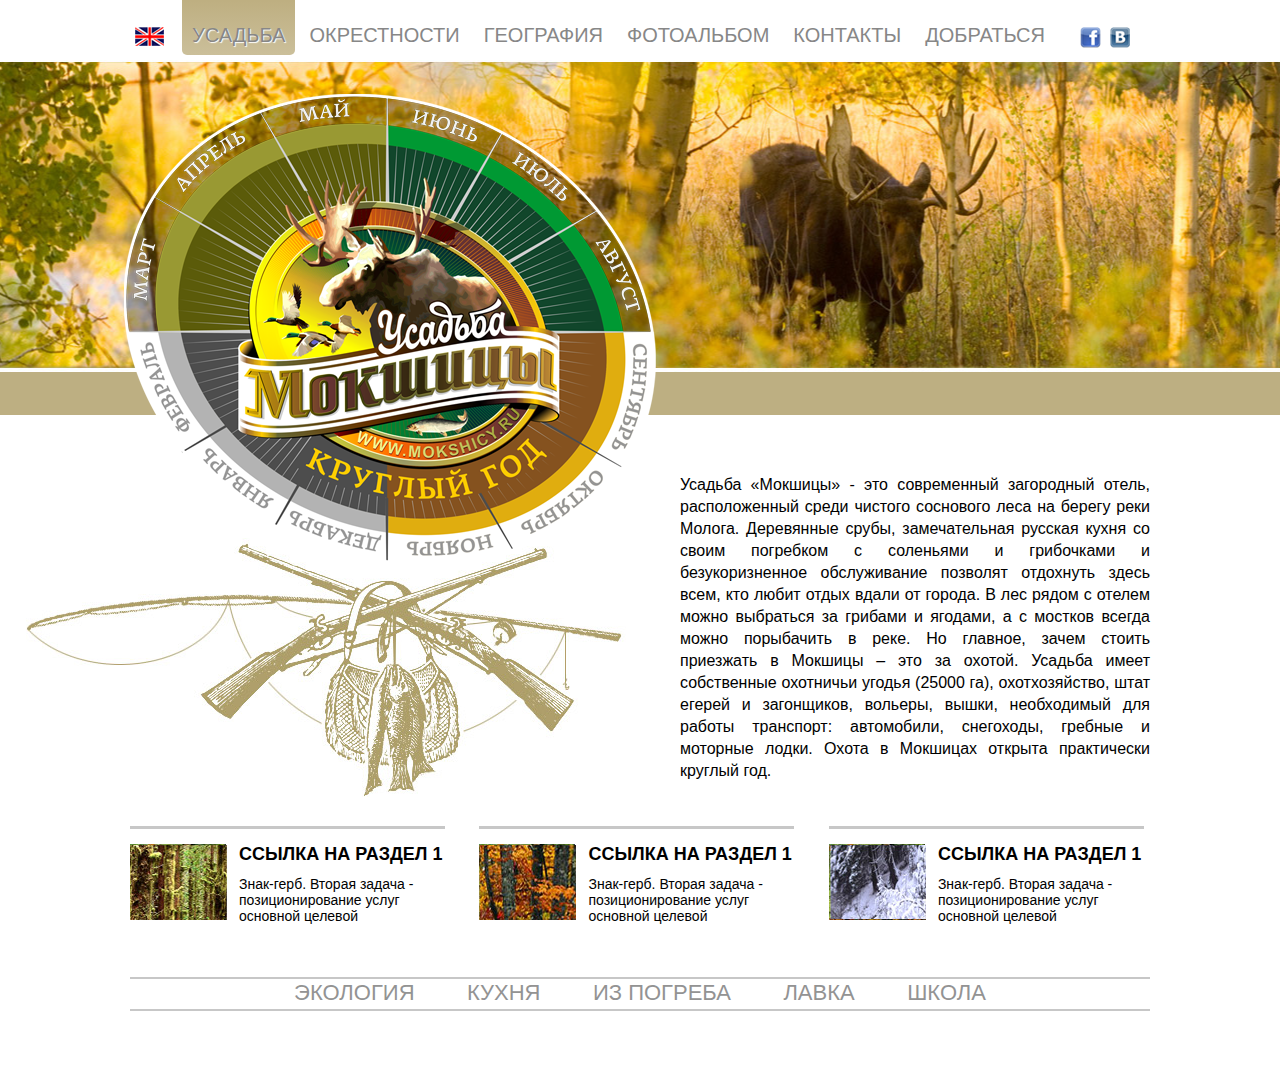
==== index.html @ cd80a5ba "Created" ====
﻿<!DOCTYPE html>
<html lang="ru">
<head>
	<title>Усадьбы Мокшицы</title>
	<meta http-equiv="Content-Type" content="text/html; charset=utf-8" />
	<meta http-equiv="Content-Style-Type" content="text/css" />
	<link href="style.css" rel="stylesheet" type="text/css" />
</head>
<body class="main">
	<div class="wrapper">
		<div class="header">
			<div class="headerLang">
				<a href="/"><img src="images/design/eng.png" alt="In English" /></a>
			</div>
			<div class="mainNav">
				<ul class="mainNavItems">
					<li class="mainNavItem"><a class="active" href="/" title="">Усадьба</a></li>
					<li class="mainNavItem"><a href="/" title="">Окрестности</a></li>
					<li class="mainNavItem"><a href="/" title="">География</a></li>
					<li class="mainNavItem"><a href="/" title="">Фотоальбом</a></li>
					<li class="mainNavItem"><a href="/" title="">Контакты</a></li>
					<li class="mainNavItem"><a href="/" title="">Добраться</a></li>
				</ul>
			</div>
			<div class="socialLinks">
				<ul>
					<li><a href="/"><img src="images/design/fb.png" alt="fb" /></a></li>
					<li><a href="/"><img src="images/design/vk.png" alt="vk" /></a></li>
				</ul>
			</div>
		</div>
		<div class="mainCalendar">
			<div class="bigCalendar">
				<a href="/" id="spring">Spring</a>
				<a href="/" id="summer">Summer</a>
				<a href="/" id="autumn">Autumn</a>
				<a href="/" id="winter">Winter</a>
			</div>
		</div>
		<div class="leftContent">
			<p>Усадьба «Мокшицы» - это современный загородный отель, расположенный среди чистого соснового леса на берегу реки Молога. Деревянные срубы, замечательная русская кухня со своим погребком с соленьями и грибочками и безукоризненное обслуживание позволят отдохнуть здесь всем, кто любит отдых вдали от города. В лес рядом с отелем можно выбраться за грибами и ягодами, а с мостков всегда можно порыбачить в реке. Но главное, зачем стоить приезжать в Мокшицы – это за охотой. Усадьба имеет собственные охотничьи угодья (25000 га), охотхозяйство, штат егерей и загонщиков, вольеры, вышки, необходимый для работы транспорт: автомобили, снегоходы, гребные и моторные лодки. Охота в Мокшицах открыта практически круглый год. </p>
		</div>
		<div class="mainSections">
			<ul class="mainSectionItems">
				<li class="mainSectionItem">
					<a href="/" title=""><img src="images/news1.jpg" alt="" /></a>
					<h3><a href="/" title="">ССЫЛКА НА РАЗДЕЛ 1</a></h3>
					<p><a href="/" title="">Знак-герб. Вторая задача - позиционирование услуг основной целевой</a></p>
				</li>
				<li class="mainSectionItem">
					<a href="/" title=""><img src="images/news2.jpg" alt="" /></a>
					<h3><a href="/" title="">ССЫЛКА НА РАЗДЕЛ 1</a></h3>
					<p><a href="/" title="">Знак-герб. Вторая задача - позиционирование услуг основной целевой</a></p>
				</li>
				<li class="mainSectionItem">
					<a href="/" title=""><img src="images/news3.jpg" alt="" /></a>
					<h3><a href="/" title="">ССЫЛКА НА РАЗДЕЛ 1</a></h3>
					<p><a href="/" title="">Знак-герб. Вторая задача - позиционирование услуг основной целевой</a></p>
				</li>
			</ul>
		</div>
		<div class="footerNav">
			<ul class="footerNavItems">
				<li class="footerNavItem"><a href="/" title="">ЭКОЛОГИЯ</a></li>
				<li class="footerNavItem"><a href="/" title="">КУХНЯ</a></li>
				<li class="footerNavItem"><a href="/" title="">ИЗ ПОГРЕБА</a></li>
				<li class="footerNavItem"><a href="/" title="">ЛАВКА</a></li>
				<li class="footerNavItem"><a href="/" title="">ШКОЛА</a></li>
			</ul>
		</div>
	</div>
</body>
</html>
---- style.css ----
/*Reset css section */
body,div,dl,dt,dd,ul,ol,li,h1,h2,h3,h4,h5,h6,pre,form,fieldset,input,textarea,p,blockquote,th,td{margin:0;	padding:0;}
table{border-collapse:collapse;border-spacing:0;}
fieldset,img{border:0;}
address,caption,cite,code,dfn,em,strong,th,var{font-style:normal;font-weight:normal;}
caption,th{text-align:left;}
h1,h2,h3,h4,h5,h6{font-size:100%;font-weight:normal;}
q:before,q:after{content:'';}
abbr,acronym{border:0;}
a:active, a:focus, img{outline:none;}


/*Main template styles*/
html, body{height:100%;text-align:center;}
body{
	background:url(images/design/header1.jpg) center 60px repeat-x #ffffff;
	font-family:Cambria,Tahoma,Georgia,sans-serif;
	font-style:normal;
	color:#000000;
	font-size:16px;
	line-height:22px;
	}
.hunting{
	background:url(images/design/header2.jpg) center 60px repeat-x #ffffff;
	}
.apartament{
	background:url(images/design/header3.jpg) center 60px repeat-x #ffffff;
	}

p,ul,ol{
	margin:1.5em 0;
	padding:0;
	text-align:left;
	}
ul,ol{
	padding:0 0 0 0px;
	}

h1,h2,h3,h4,h5,h6{
	margin:1em 0;
	text-align:left;
	font-weight:normal;
	}
h1{
	font-size:28px;
	line-height:30px;
	}
h2{
	font-size:24px;
	line-height:30px;
	}
h3{
	font-size:21px;
	line-height:28px;
	}
h4{
	font-size:18px;
	line-height:20px;
	}
h5{
	font-size:16px;
	line-height:20px;
	}

strong{
	font-weight:bold;
	}
em{
	font-style:italic;
	}

td{
	vertical-align:top;
	}

a{
	color:#878787;
	text-decoration:underline;
	cursor:pointer;
	}
a:hover{
	color:#72643a;
	text-decoration:none;
	}

.wrapper{
	width:1020px;
	margin:0 auto;
	height:auto !important;
	padding:0;
	text-align:center;
	}

.hidden{
	display:none;
	visibility:hidden;
	}
.clear{
	float:none;
	clear:both;
	overflow:hidden;
	padding:1px 0;
	}
.pushBlock{
	width:100%;
	clear:both;
	}

.header{
	height:60px;
	overflow:visible;
	text-align:left;
	}
	.headerLang{
		width:50px;
		height:60px;
		float:left;
		padding:0;
		}
		.headerLang a{
			display:inline-block;
			padding:27px 0 0 5px;
			}

.mainNav{
	width:900px;
	height:60px;
	margin:0;
	float:left;
	}
	.mainNavItems{
		display:block;
		margin:0;
		padding:0;
		list-style:none;
		}
		.mainNavItem{
			display:block;
			margin:0 2px;
			float:left;
			}
			.mainNavItem a{
				display:block;
				float:left;
				padding:20px 10px 5px 10px;
				font-size:20px;
				line-height:30px;
				text-decoration:none;
				text-transform:uppercase;
				color:#878787;
				}
				.mainNavItem a.active,
				.mainNavItem a:hover{
					color:#878787;
					text-shadow:1px 1px 1px #ffffff;
					background: rgb(190,175,129); /* Old browsers */
					background: -moz-linear-gradient(top,  rgba(190,175,129,1) 1%, rgba(203,191,154,1) 100%); /* FF3.6+ */
					background: -webkit-gradient(linear, left top, left bottom, color-stop(1%,rgba(190,175,129,1)), color-stop(100%,rgba(203,191,154,1))); /* Chrome,Safari4+ */
					background: -webkit-linear-gradient(top,  rgba(190,175,129,1) 1%,rgba(203,191,154,1) 100%); /* Chrome10+,Safari5.1+ */
					background: -o-linear-gradient(top,  rgba(190,175,129,1) 1%,rgba(203,191,154,1) 100%); /* Opera 11.10+ */
					background: -ms-linear-gradient(top,  rgba(190,175,129,1) 1%,rgba(203,191,154,1) 100%); /* IE10+ */
					background: linear-gradient(to bottom,  rgba(190,175,129,1) 1%,rgba(203,191,154,1) 100%); /* W3C */
					filter: progid:DXImageTransform.Microsoft.gradient( startColorstr='#beaf81', endColorstr='#cbbf9a',GradientType=0 ); /* IE6-9 */
					border-radius:0 0 5px 5px;
					}
.socialLinks{
	width:60px;
	float:left;
	}
	.socialLinks ul{
		display:block;
		margin:0;
		padding:27px 0 0 0;
		list-style:none;
		}
		.socialLinks li{
			display:inline-block;
			margin:0 5px 0 0;
			}
.mainCalendar{
	margin:0 0 0 -128px;
	padding: 30px 0 227px 118px;
	width:550px;
	float:left;
	background:url(images/design/guns.jpg) left bottom no-repeat;
	}
	.bigCalendar{
		display:block;
		width:540px;
		height:480px;
		position:relative;
		background:url(images/design/bigcalendar.png) center center no-repeat;
		}
		.bigCalendar a{
			display:inline-block;
			width:268px;
			height:240px;
			font-size:0;
			}
.huntingCalendar{
	margin:0 0 0 -55px;
	padding: 30px 0 114px 50px;
	width:360px;
	float:left;
	background:url(images/design/hunting.jpg) left bottom no-repeat;
	}
.apartamentCalendar{
	margin:0 0 0 -55px;
	padding: 30px 0 114px 50px;
	width:360px;
	float:left;
	background:url(images/design/apartament.jpg) left bottom no-repeat;
	}
	.normalCalendar{
		display:block;
		width:345px;
		height:306px;
		position:relative;
		background:url(images/design/normalcalendar.png) center center no-repeat;
		}
		.normalCalendar a{
			display:inline-block;
			width:168px;
			height:150px;
			font-size:0;
			}
.leftContent{
	width:470px;
	float:left;
	padding:390px 0 20px 10px;
	text-align:justify;
	color:#000000;
	}
	.leftContent p{
		text-align:justify;
		}
.leftContentPages{
	width:655px;
	float:left;
	padding:185px 0 20px 10px;
	text-align:justify;
	color:#000000;
	}
	.leftContentPages p{
		text-align:justify;
		margin:0 0 12px 0;
		}
	.leftContentPages h1{
		margin:0;
		font-size:50px;
		line-height:54px;
		text-transform:uppercase;
		color:#beaf81;
		}
	.bredCrumbs{
		display:block;
		height:42px;
		}
		.bredCrumbs ul{
			margin:0;
			padding:0;
			list-style:none;
			}
		.bredCrumbs li{
			display:inline-block;
			text-transform:uppercase;
			font-size:18px;
			line-height:40px;
			color:#0c0b08;
			}
		.bredCrumbs a{
			color:#0c0b08;
			text-decoration:none;
			}
		.bredCrumbs a:hover{
			color:#2c2b28;
			}
.subMenuItems{
	display:block;
	margin:0;
	padding:0;
	list-style:none;
	}
	.subMenuItem{
		display:inline-block;
		margin:0 7px 0 0;
		text-transform:uppercase;
		font-size:22px;
		line-height:40px;
		}
		.subMenuItem a {
			color:#878787;
			text-decoration:none;
			}
			.subMenuItem a:hover,
			.subMenuItem a.active{
				color:#beaf81;
				text-decoration:none;
				}
.mainContent{
	border-top:3px solid #c7c7c7;
	clear:both;
	margin:0 0 24px 0;
	}
.mainSections{
	clear:both;
	width:1050px;
	}
	.mainSectionItems{
		display:block;
		margin:20px 0;
		padding:0;
		list-style:none;
		}
		.mainSectionItem{
			display:inline-block;
			width:315px;
			margin:0 30px 10px 0;
			padding: 15px 0;
			border-top:3px solid #c7c7c7;
			}
			.mainSectionItem img{
				float:left;
				margin: 0 12px 12px 0;
				}
			.mainSectionItem h3{
				text-transform:uppercase;
				font-size:18px;
				line-height:20px;
				font-weight:bold;
				margin:0 0 12px 0;
				}
			.mainSectionItem a{
				color:#000000;
				text-decoration:none;
				}
			.mainSectionItem a:hover{
				color:#beaf81;
				}
			.mainSectionItem p{
				margin:6px 0;
				font-size:14px;
				line-height:16px;
				}
.footerNav{
	clear:both;
	border-top:2px solid #c7c7c7;
	border-bottom:2px solid #c7c7c7;
	margin:0 0 24px 0;
	}
	.footerNavItems{
		margin:0;
		padding:0;
		list-style:none;
		text-align: center;
		}
		.footerNavItem{
			display:inline-block;
			margin:3px 24px;
			}
			.footerNavItem a{
				text-decoration:none;
				text-transform:uppercase;
				color:#939393;
				font-size:22px;
				}
.price{
	width:100%;
	border-spacing:1px;
	border-collapse: separate;
	}
	.price th{
		padding:3px 20px;
		text-align:center;
		color:#878787;
		text-transform:uppercase;
		}
		.price .odd td{
			background:#ebe7d8;
			}
		.price td{
			background:#e1e1e1;
			text-align:left;
			}
		.price .name{
			padding:10px 20px;
			font-size:22px;
			line-height:24px;
			text-transform:uppercase;
			}
		.price .type{
			padding:10px 20px 10px 30px;
			}
		.price .service{
			padding:10px 20px 10px 30px;
			}
		.price .cost{
			padding:10px 20px;
			font-size:18px;
			}
		.price .photo{
			width:74px;
			}
		.price .photo img{
			display:block;
			float:left;
			}
		.price td.room{
			background:transparent;
			padding:5px 10px 5px 0;
			}
		.price .num{
			color:#beaf81;
			font-size:38px;
			line-height:42px;
			}
		.price .roomCost{
			display:inline-block;
			line-height:18px;
			font-size:16px;
			}
		.price .photoRoom{
			width:137px;
			}
			.price .photoRoom img{
				float:left;
				}
		.price .beds{
			width:90px;
			text-align:center;
			font-size:22px;
			padding:5px;
			line-height:26px;
			vertical-align:middle;
			}
			.price .beds small{
				font-size:12px;
				line-height:14px;
				display:inline-block;
				}
		.price .includes{
			font-size:30px;
			line-height:36px;
			text-align:center;
			vertical-align:middle;
			}
			.price .includes .subinfo{
				font-size:12px;
				line-height:14px;
				display:inline-block;
				}
		.price .booking{
			padding:5px 20px;
			}
.miniBookingForm{
	width:465px;
	}
	.miniBookingForm .leftPart,
	.miniBookingForm .rightPart{
		width:230px;
		display:inline-block;
		}
		.miniBookingForm label{
			padding:0 0 0 26px;
			font-size:22px;
			}
		.miniBookingForm .datepick{
			padding:4px 0 4px 26px;
			background:url(images/design/datepicker.png) left center no-repeat;
			}
		.miniBookingForm .rightPart a{
			color:#880000;
			}
		.miniBookingForm a{
			font-size:17px;
			margin:0 0 0 26px;
			}
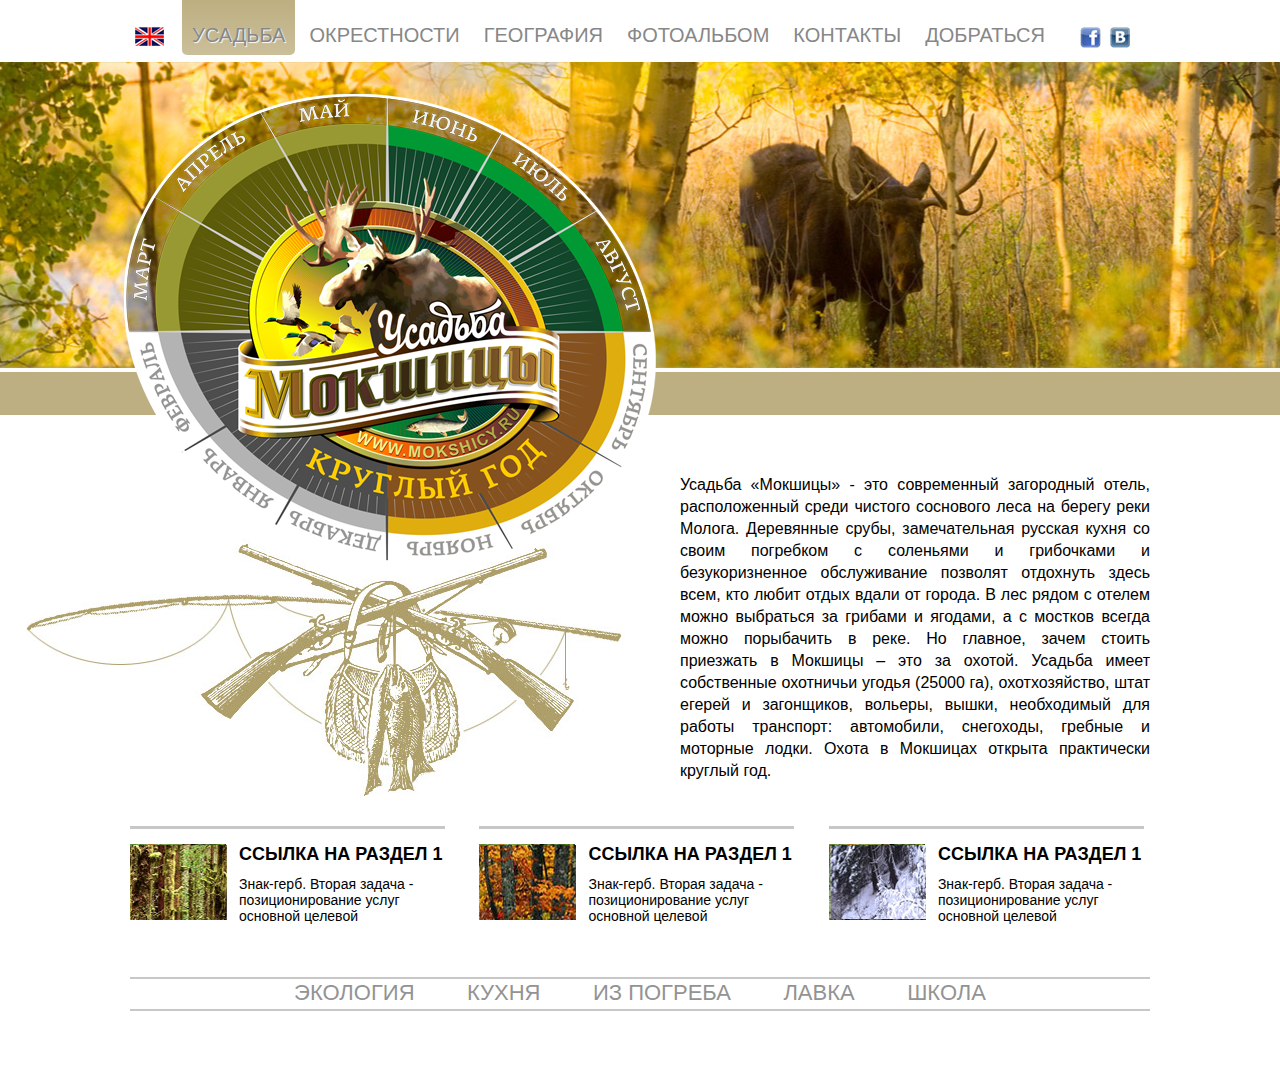
==== commit d43b5d2d: "Background animation" ====
--- a/index.html
+++ b/index.html
@@ -5,6 +5,8 @@
 	<meta http-equiv="Content-Type" content="text/html; charset=utf-8" />
 	<meta http-equiv="Content-Style-Type" content="text/css" />
 	<link href="style.css" rel="stylesheet" type="text/css" />
+	<script type="text/javascript" src="js/jquery.min.js"></script>
+	<script type="text/javascript" src="js/main.js"></script>
 </head>
 <body class="main">
 	<div class="wrapper">
@@ -30,11 +32,11 @@
 			</div>
 		</div>
 		<div class="mainCalendar">
-			<div class="bigCalendar">
+			<div class="bigCalendar" id="seasoncalendar">
 				<a href="/" id="spring">Spring</a>
 				<a href="/" id="summer">Summer</a>
+				<a href="/" id="winter">Winter</a>
 				<a href="/" id="autumn">Autumn</a>
-				<a href="/" id="winter">Winter</a>
 			</div>
 		</div>
 		<div class="leftContent">
@@ -69,5 +71,11 @@
 			</ul>
 		</div>
 	</div>
+	<div class="backgroundLine">
+		<div class="bigImg" id="winterimg"></div>
+		<div class="bigImg" id="springimg"></div>
+		<div class="bigImg" id="summerimg"></div>
+		<div class="bigImg" id="autumnimg"></div>
+	</div>
 </body>
 </html>--- a/style.css
+++ b/style.css
@@ -24,7 +24,7 @@
 	background:url(images/design/header2.jpg) center 60px repeat-x #ffffff;
 	}
 .apartament{
-	background:url(images/design/header3.jpg) center 60px repeat-x #ffffff;
+	background:url(images/design/header3.jpg) center 69px repeat-x #ffffff;
 	}
 
 p,ul,ol{
@@ -89,6 +89,8 @@
 	height:auto !important;
 	padding:0;
 	text-align:center;
+	position:relative;
+	z-index:1;
 	}
 
 .hidden{
@@ -475,4 +477,38 @@
 			font-size:17px;
 			margin:0 0 0 26px;
 			}
-
+.backgroundLine{
+	display:block;
+	width:100%;
+	position:absolute;
+	top:0;
+	z-index:0;
+	}
+	.bigImg{
+		display:block;
+		width:100%;
+		height:306px;
+		top:62px;
+		position:absolute;
+		z-index:0;
+		}
+	.middleImg{
+		display:block;
+		width:100%;
+		height:183px;
+		top:60px;
+		position:absolute;
+		z-index:0;
+		}
+		#winterimg{
+			background:url(images/bigwinter.jpg) center 0 repeat-x;
+			}
+		#springimg{
+			background:url(images/bigspring.jpg) center 0 repeat-x;
+			}
+		#summerimg{
+			background:url(images/bigsummer.jpg) center 0 repeat-x;
+			}
+		#autumnimg{
+			background:url(images/bigautumn.jpg) center 0 repeat-x;
+			}
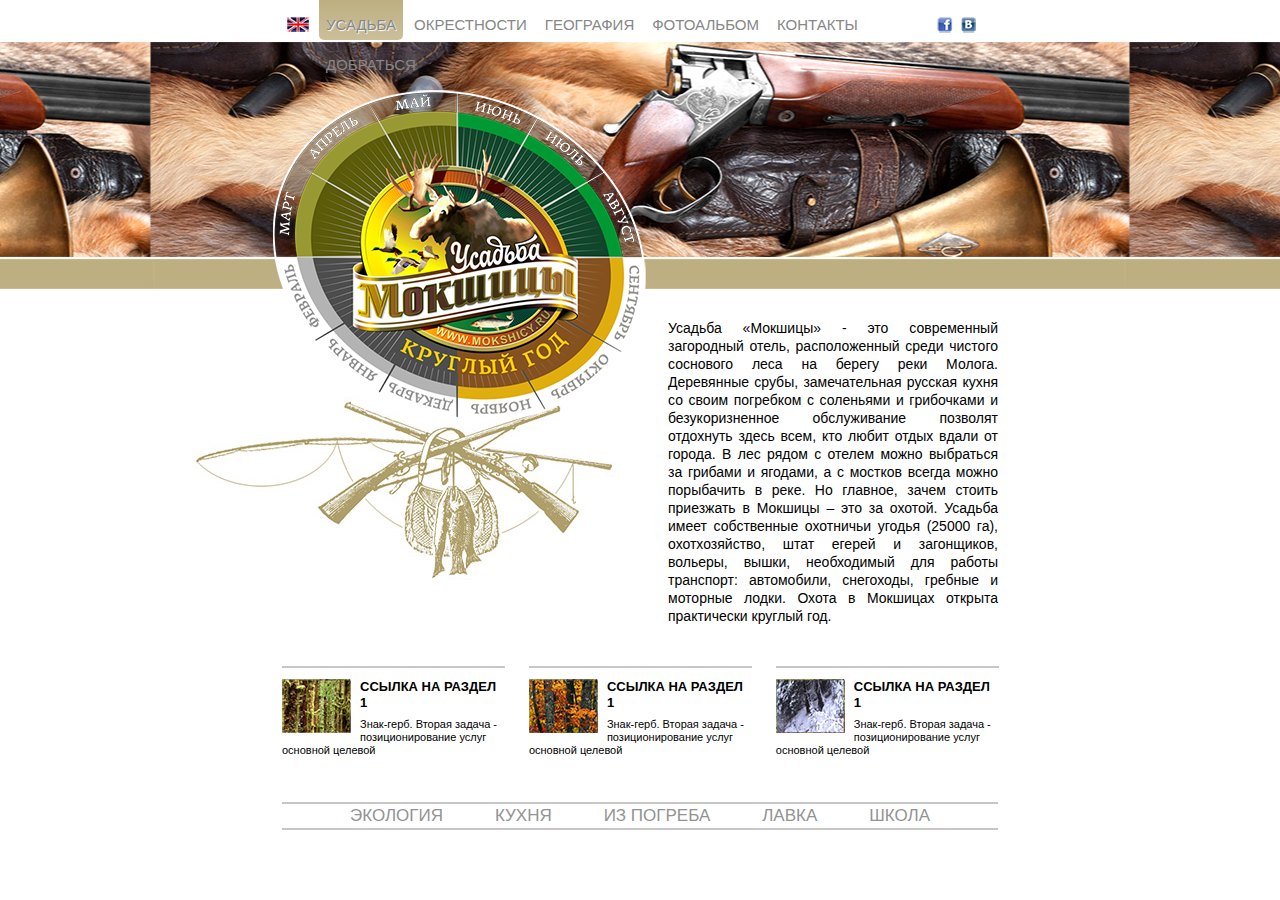
==== commit e99852b8: "new size 70%" ====
--- a/index.html
+++ b/index.html
@@ -6,6 +6,7 @@
 	<meta http-equiv="Content-Style-Type" content="text/css" />
 	<link href="style.css" rel="stylesheet" type="text/css" />
 	<script type="text/javascript" src="js/jquery.min.js"></script>
+	<script type="text/javascript" src="js/jquery.jcarousel.min.js"></script>
 	<script type="text/javascript" src="js/main.js"></script>
 </head>
 <body class="main">
@@ -72,10 +73,25 @@
 		</div>
 	</div>
 	<div class="backgroundLine">
-		<div class="bigImg" id="winterimg"></div>
-		<div class="bigImg" id="springimg"></div>
-		<div class="bigImg" id="summerimg"></div>
-		<div class="bigImg" id="autumnimg"></div>
+		<ul id="mycarousel">
+			<li id="winterimg"><div class="bigImg" style="background-image:url(images/bigtop0.jpg)"></div></li>
+			<li id="springimg"><div class="bigImg" style="background-image:url(images/bigtop1.jpg)"></div></li>
+			<li id="summerimg"><div class="bigImg" style="background-image:url(images/bigtop2.jpg)"></div></li>
+			<li id="autumnimg"><div class="bigImg" style="background-image:url(images/bigtop3.jpg)"></div></li>
+			<li><div class="bigImg" style="background-image:url(images/bigtop4.jpg)"></div></li>
+			<li><div class="bigImg" style="background-image:url(images/bigtop5.jpg)"></div></li>
+			<li><div class="bigImg" style="background-image:url(images/bigtop6.jpg)"></div></li>
+			<li><div class="bigImg" style="background-image:url(images/bigtop7.jpg)"></div></li>
+			<li><div class="bigImg" style="background-image:url(images/bigtop8.jpg)"></div></li>
+			<li><div class="bigImg" style="background-image:url(images/bigtop9.jpg)"></div></li>
+			<li><div class="bigImg" style="background-image:url(images/bigtop10.jpg)"></div></li>
+			<li><div class="bigImg" style="background-image:url(images/bigtop11.jpg)"></div></li>
+			<li><div class="bigImg" style="background-image:url(images/bigtop12.jpg)"></div></li>
+			<li><div class="bigImg" style="background-image:url(images/bigtop13.jpg)"></div></li>
+			<li><div class="bigImg" style="background-image:url(images/bigtop14.jpg)"></div></li>
+			<li><div class="bigImg" style="background-image:url(images/bigtop15.jpg)"></div></li>
+			<li><div class="bigImg" style="background-image:url(images/bigtop16.jpg)"></div></li>
+		</ul>
 	</div>
 </body>
 </html>--- a/style.css
+++ b/style.css
@@ -13,18 +13,24 @@
 /*Main template styles*/
 html, body{height:100%;text-align:center;}
 body{
-	background:url(images/design/header1.jpg) center 60px repeat-x #ffffff;
+	background:url(images/design/header1.jpg) center 42px repeat-x #ffffff;
 	font-family:Cambria,Tahoma,Georgia,sans-serif;
 	font-style:normal;
 	color:#000000;
-	font-size:16px;
-	line-height:22px;
+	font-size:14px;
+	line-height:18px;
 	}
 .hunting{
-	background:url(images/design/header2.jpg) center 60px repeat-x #ffffff;
+	background:url(images/design/header2.jpg) center 42px repeat-x #ffffff;
 	}
 .apartament{
-	background:url(images/design/header3.jpg) center 69px repeat-x #ffffff;
+	background:url(images/design/header3.jpg) center 42px repeat-x #ffffff;
+	}
+.usadba{
+	background:url(images/design/header4.jpg) center 42px repeat-x #ffffff;
+	}
+.winter{
+	background:url(images/design/header5.jpg) center 42px repeat-x #ffffff;
 	}
 
 p,ul,ol{
@@ -84,7 +90,7 @@
 	}
 
 .wrapper{
-	width:1020px;
+	width:716px;
 	margin:0 auto;
 	height:auto !important;
 	padding:0;
@@ -109,24 +115,24 @@
 	}
 
 .header{
-	height:60px;
+	height:53px;
 	overflow:visible;
 	text-align:left;
 	}
 	.headerLang{
-		width:50px;
-		height:60px;
+		width:35px;
+		height:40px;
 		float:left;
 		padding:0;
 		}
 		.headerLang a{
 			display:inline-block;
-			padding:27px 0 0 5px;
+			padding:17px 0 0 5px;
 			}
 
 .mainNav{
-	width:900px;
-	height:60px;
+	width:620px;
+	height:40px;
 	margin:0;
 	float:left;
 	}
@@ -144,9 +150,9 @@
 			.mainNavItem a{
 				display:block;
 				float:left;
-				padding:20px 10px 5px 10px;
-				font-size:20px;
-				line-height:30px;
+				padding:15px 7px 5px 7px;
+				font-size:15px;
+				line-height:20px;
 				text-decoration:none;
 				text-transform:uppercase;
 				color:#878787;
@@ -166,80 +172,154 @@
 					border-radius:0 0 5px 5px;
 					}
 .socialLinks{
-	width:60px;
+	width:50px;
 	float:left;
 	}
 	.socialLinks ul{
 		display:block;
 		margin:0;
-		padding:27px 0 0 0;
+		padding:17px 0 0 0;
 		list-style:none;
 		}
 		.socialLinks li{
 			display:inline-block;
-			margin:0 5px 0 0;
+			margin:0 3px 0 0;
 			}
 .mainCalendar{
-	margin:0 0 0 -128px;
-	padding: 30px 0 227px 118px;
-	width:550px;
+	margin:0 0 0 -90px;
+	padding: 37px 0 158px 81px;
+	width:385px;
 	float:left;
 	background:url(images/design/guns.jpg) left bottom no-repeat;
 	}
 	.bigCalendar{
 		display:block;
-		width:540px;
-		height:480px;
+		width:373px;
+		height:332px;
 		position:relative;
 		background:url(images/design/bigcalendar.png) center center no-repeat;
 		}
 		.bigCalendar a{
 			display:inline-block;
-			width:268px;
-			height:240px;
+			width:184px;
+			height:160px;
 			font-size:0;
 			}
 .huntingCalendar{
-	margin:0 0 0 -55px;
-	padding: 30px 0 114px 50px;
-	width:360px;
+	margin:0 0 0 -38px;
+	padding: 2px 0 70px 30px;
+	width:242px;
 	float:left;
 	background:url(images/design/hunting.jpg) left bottom no-repeat;
 	}
 .apartamentCalendar{
-	margin:0 0 0 -55px;
-	padding: 30px 0 114px 50px;
-	width:360px;
+	margin:0 0 0 -38px;
+	padding: 2px 0 70px 30px;
+	width:242px;
 	float:left;
 	background:url(images/design/apartament.jpg) left bottom no-repeat;
 	}
+.winterCalendar{
+	margin:0 0 0 -118px;
+	padding: 2px 0 0 110px;
+	width:242px;
+	float:left;
+	background:url(images/design/winter.jpg) left 143px no-repeat;
+	}
+	.winterCalendar .normalCalendar{
+		padding:0 0 70px 0;
+	}
+.usadbaCalendar{
+	margin:0 0 0 -58px;
+	padding: 2px 0 0 50px;
+	width:242px;
+	float:left;
+	background:url(images/design/usadba.jpg) left 143px no-repeat;
+	}
+	.usadbaCalendar .normalCalendar{
+		padding:0 0 70px 0;
+	}
 	.normalCalendar{
 		display:block;
-		width:345px;
-		height:306px;
+		width:242px;
+		height:215px;
 		position:relative;
-		background:url(images/design/normalcalendar.png) center center no-repeat;
+		background:url(images/design/normalcalendar.png) center 0 no-repeat;
 		}
 		.normalCalendar a{
 			display:inline-block;
-			width:168px;
-			height:150px;
+			width:106px;
+			height:120px;
 			font-size:0;
 			}
+.sideSections{
+	clear:both;
+	padding:0 0 0 10px;
+	}
+	.sideSectionItems{
+		display:block;
+		margin:20px 0;
+		padding:0;
+		list-style:none;
+		}
+		.sideSectionItem{
+			display:inline-block;
+			width:220px;
+			margin:0 20px 10px 0;
+			padding: 11px 0;
+			border-top:2px solid #c7c7c7;
+			}
+			.sideSectionItem img{
+				float:left;
+				margin: 0 9px 9px 0;
+				}
+			.sideSectionItem h3{
+				text-transform:uppercase;
+				font-size:13px;
+				line-height:16px;
+				font-weight:bold;
+				margin:0 0 7px 0;
+				}
+				.sideSectionItem.winterBlock h3 a{
+					color:#b8b8b8;
+					}
+				.sideSectionItem.springBlock h3 a{
+					color:#889933;
+					}
+				.sideSectionItem.summerBlock h3 a{
+					color:#2a7f20;
+					}
+				.sideSectionItem.autumnBlock h3 a{
+					color:#e0ad0f;
+					}
+			.sideSectionItem a{
+				color:#000000;
+				text-decoration:none;
+				}
+			.sideSectionItem a:hover{
+				color:#beaf81;
+				}
+			.sideSectionItem p{
+				margin:4px 0;
+				font-size:11px;
+				line-height:13px;
+				}
 .leftContent{
-	width:470px;
-	float:left;
-	padding:390px 0 20px 10px;
+	width:330px;
+	float:left;
+	padding:245px 0 20px 10px;
 	text-align:justify;
 	color:#000000;
+	font-size:14px;
+	line-height:18px;
 	}
 	.leftContent p{
 		text-align:justify;
 		}
 .leftContentPages{
-	width:655px;
-	float:left;
-	padding:185px 0 20px 10px;
+	width:469px;
+	float:left;
+	padding:110px 0 20px 10px;
 	text-align:justify;
 	color:#000000;
 	}
@@ -249,14 +329,14 @@
 		}
 	.leftContentPages h1{
 		margin:0;
-		font-size:50px;
-		line-height:54px;
+		font-size:40px;
+		line-height:44px;
 		text-transform:uppercase;
 		color:#beaf81;
 		}
 	.bredCrumbs{
 		display:block;
-		height:42px;
+		height:35px;
 		}
 		.bredCrumbs ul{
 			margin:0;
@@ -266,8 +346,8 @@
 		.bredCrumbs li{
 			display:inline-block;
 			text-transform:uppercase;
-			font-size:18px;
-			line-height:40px;
+			font-size:15px;
+			line-height:35px;
 			color:#0c0b08;
 			}
 		.bredCrumbs a{
@@ -285,10 +365,10 @@
 	}
 	.subMenuItem{
 		display:inline-block;
-		margin:0 7px 0 0;
+		margin:0 5px 0 0;
 		text-transform:uppercase;
-		font-size:22px;
-		line-height:40px;
+		font-size:17px;
+		line-height:30px;
 		}
 		.subMenuItem a {
 			color:#878787;
@@ -306,7 +386,7 @@
 	}
 .mainSections{
 	clear:both;
-	width:1050px;
+	width:740px;
 	}
 	.mainSectionItems{
 		display:block;
@@ -316,21 +396,21 @@
 		}
 		.mainSectionItem{
 			display:inline-block;
-			width:315px;
-			margin:0 30px 10px 0;
-			padding: 15px 0;
-			border-top:3px solid #c7c7c7;
+			width:223px;
+			margin:0 20px 10px 0;
+			padding: 11px 0;
+			border-top:2px solid #c7c7c7;
 			}
 			.mainSectionItem img{
 				float:left;
-				margin: 0 12px 12px 0;
+				margin: 0 9px 9px 0;
 				}
 			.mainSectionItem h3{
 				text-transform:uppercase;
-				font-size:18px;
-				line-height:20px;
+				font-size:13px;
+				line-height:16px;
 				font-weight:bold;
-				margin:0 0 12px 0;
+				margin:0 0 7px 0;
 				}
 			.mainSectionItem a{
 				color:#000000;
@@ -340,9 +420,9 @@
 				color:#beaf81;
 				}
 			.mainSectionItem p{
-				margin:6px 0;
-				font-size:14px;
-				line-height:16px;
+				margin:4px 0;
+				font-size:11px;
+				line-height:13px;
 				}
 .footerNav{
 	clear:both;
@@ -364,7 +444,7 @@
 				text-decoration:none;
 				text-transform:uppercase;
 				color:#939393;
-				font-size:22px;
+				font-size:17px;
 				}
 .price{
 	width:100%;
@@ -372,7 +452,7 @@
 	border-collapse: separate;
 	}
 	.price th{
-		padding:3px 20px;
+		padding:2px 14px;
 		text-align:center;
 		color:#878787;
 		text-transform:uppercase;
@@ -385,23 +465,23 @@
 			text-align:left;
 			}
 		.price .name{
-			padding:10px 20px;
-			font-size:22px;
-			line-height:24px;
+			padding:7px 14px;
+			font-size:17px;
+			line-height:20px;
 			text-transform:uppercase;
 			}
 		.price .type{
-			padding:10px 20px 10px 30px;
+			padding:7px 14px 7px 20px;
 			}
 		.price .service{
-			padding:10px 20px 10px 30px;
+			padding:7px 14px 7px 20px;
 			}
 		.price .cost{
-			padding:10px 20px;
-			font-size:18px;
+			padding:7px 14px;
+			font-size:14px;
 			}
 		.price .photo{
-			width:74px;
+			width:52px;
 			}
 		.price .photo img{
 			display:block;
@@ -409,106 +489,115 @@
 			}
 		.price td.room{
 			background:transparent;
-			padding:5px 10px 5px 0;
+			padding:3px 7px 3px 0;
 			}
 		.price .num{
 			color:#beaf81;
-			font-size:38px;
-			line-height:42px;
+			font-size:26px;
+			line-height:28px;
 			}
 		.price .roomCost{
 			display:inline-block;
-			line-height:18px;
-			font-size:16px;
+			line-height:14px;
+			font-size:12px;
 			}
 		.price .photoRoom{
-			width:137px;
+			width:97px;
 			}
 			.price .photoRoom img{
 				float:left;
 				}
 		.price .beds{
-			width:90px;
+			width:70px;
 			text-align:center;
-			font-size:22px;
-			padding:5px;
+			font-size:17px;
+			padding:3px;
+			line-height:20px;
+			vertical-align:middle;
+			}
+			.price .beds small{
+				font-size:10px;
+				line-height:12px;
+				display:inline-block;
+				}
+		.price .includes{
+			font-size:21px;
 			line-height:26px;
-			vertical-align:middle;
-			}
-			.price .beds small{
-				font-size:12px;
-				line-height:14px;
-				display:inline-block;
-				}
-		.price .includes{
-			font-size:30px;
-			line-height:36px;
 			text-align:center;
 			vertical-align:middle;
 			}
 			.price .includes .subinfo{
-				font-size:12px;
-				line-height:14px;
+				font-size:10px;
+				line-height:12px;
 				display:inline-block;
 				}
 		.price .booking{
-			padding:5px 20px;
+			padding:3px 14px;
 			}
 .miniBookingForm{
-	width:465px;
+	width:325px;
 	}
 	.miniBookingForm .leftPart,
 	.miniBookingForm .rightPart{
-		width:230px;
+		width:160px;
 		display:inline-block;
 		}
 		.miniBookingForm label{
-			padding:0 0 0 26px;
-			font-size:22px;
-			}
+			padding:0 0 0 16px;
+			font-size:17px;
+			}
+		.miniBookingForm select{
+			font-size:12px;
+			height:18px;
+		}
 		.miniBookingForm .datepick{
-			padding:4px 0 4px 26px;
+			padding:1px 0 1px 16px;
 			background:url(images/design/datepicker.png) left center no-repeat;
 			}
 		.miniBookingForm .rightPart a{
 			color:#880000;
 			}
 		.miniBookingForm a{
-			font-size:17px;
-			margin:0 0 0 26px;
+			font-size:12px;
+			margin:0 0 0 16px;
 			}
 .backgroundLine{
 	display:block;
 	width:100%;
 	position:absolute;
-	top:0;
+	top:42px;
+	overflow:hidden;
 	z-index:0;
 	}
 	.bigImg{
 		display:block;
 		width:100%;
-		height:306px;
-		top:62px;
-		position:absolute;
+		height:215px;
 		z-index:0;
 		}
 	.middleImg{
 		display:block;
 		width:100%;
-		height:183px;
-		top:60px;
-		position:absolute;
+		height:121px;
 		z-index:0;
 		}
-		#winterimg{
+		#winterimg div{
 			background:url(images/bigwinter.jpg) center 0 repeat-x;
 			}
-		#springimg{
+		#springimg div{
 			background:url(images/bigspring.jpg) center 0 repeat-x;
 			}
-		#summerimg{
+		#summerimg div{
 			background:url(images/bigsummer.jpg) center 0 repeat-x;
 			}
-		#autumnimg{
+		#autumnimg div{
 			background:url(images/bigautumn.jpg) center 0 repeat-x;
 			}
+#mycarousel{
+	width:1000px;
+	margin:0;
+	list-style:none;
+}
+#mycarousel li{
+	width:1000px;
+}
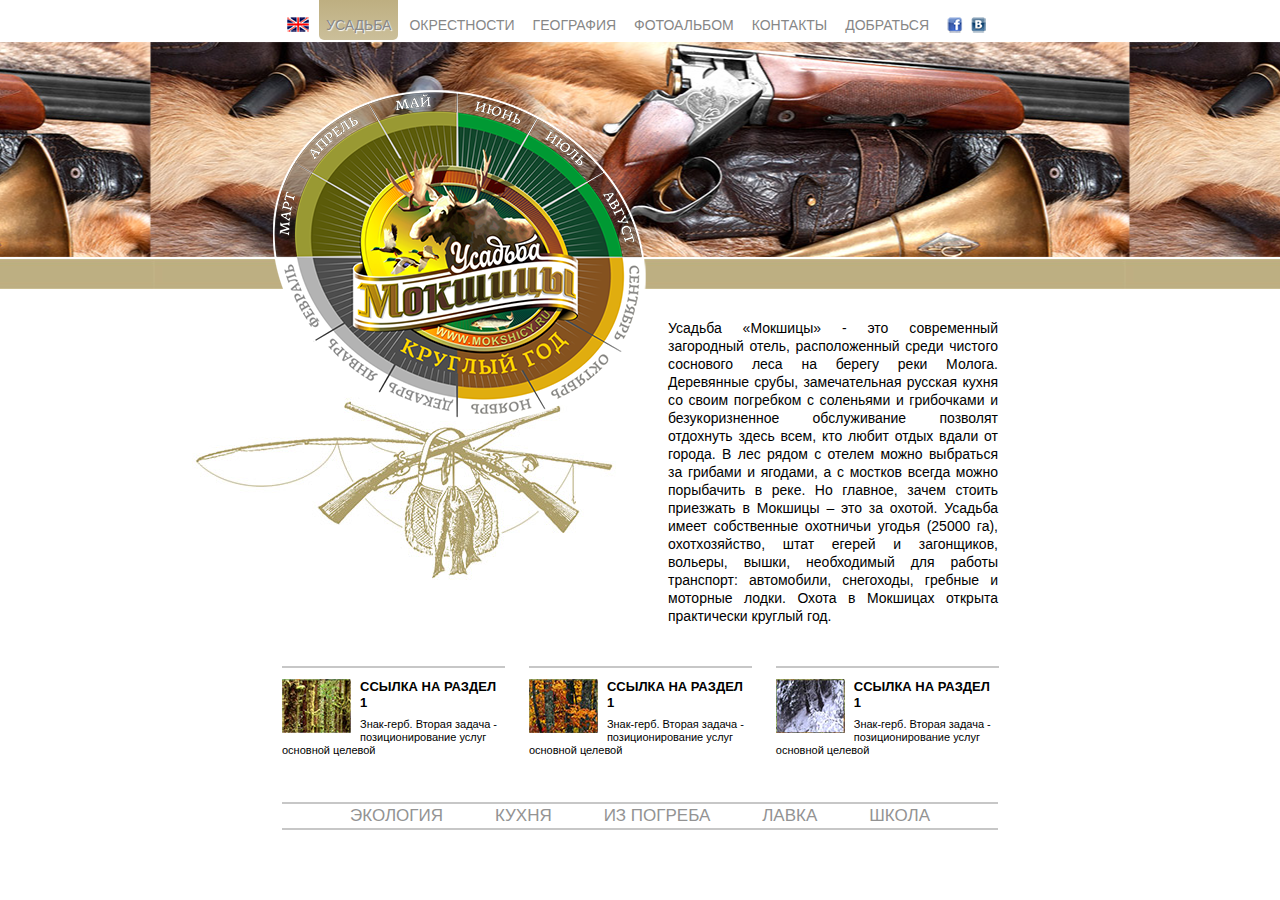
==== commit ca834fab: "script, popup form, etc" ====
--- a/index.html
+++ b/index.html
@@ -5,8 +5,10 @@
 	<meta http-equiv="Content-Type" content="text/html; charset=utf-8" />
 	<meta http-equiv="Content-Style-Type" content="text/css" />
 	<link href="style.css" rel="stylesheet" type="text/css" />
+	<link href="css/jquery.fancybox-1.3.4.css" rel="stylesheet" type="text/css" />
 	<script type="text/javascript" src="js/jquery.min.js"></script>
-	<script type="text/javascript" src="js/jquery.jcarousel.min.js"></script>
+	<script type="text/javascript" src="js/jquery.cycle.all.latest.js"></script>
+	<script type="text/javascript" src="js/jquery.fancybox-1.3.4.pack.js"></script>
 	<script type="text/javascript" src="js/main.js"></script>
 </head>
 <body class="main">
--- a/style.css
+++ b/style.css
@@ -131,7 +131,7 @@
 			}
 
 .mainNav{
-	width:620px;
+	width:630px;
 	height:40px;
 	margin:0;
 	float:left;
@@ -151,7 +151,7 @@
 				display:block;
 				float:left;
 				padding:15px 7px 5px 7px;
-				font-size:15px;
+				font-size:14px;
 				line-height:20px;
 				text-decoration:none;
 				text-transform:uppercase;
@@ -560,7 +560,22 @@
 		.miniBookingForm a{
 			font-size:12px;
 			margin:0 0 0 16px;
-			}
+			white-space:nowrap;
+			}
+.popupBookingForm{
+	text-align:left;
+	padding:20px;
+	}
+.popupBookingForm label{
+	display:block;
+	margin:1em 0 0.3em 0;
+	}
+.popupBookingForm input{
+	width:230px;
+	padding:2px;
+	border:1px solid #c5c5c5;
+	margin:0.3em 0 1em 0;
+	}
 .backgroundLine{
 	display:block;
 	width:100%;
@@ -574,12 +589,14 @@
 		width:100%;
 		height:215px;
 		z-index:0;
+		position:absolute;
 		}
 	.middleImg{
 		display:block;
 		width:100%;
 		height:121px;
 		z-index:0;
+		position:absolute;
 		}
 		#winterimg div{
 			background:url(images/bigwinter.jpg) center 0 repeat-x;
@@ -594,10 +611,18 @@
 			background:url(images/bigautumn.jpg) center 0 repeat-x;
 			}
 #mycarousel{
-	width:1000px;
+	width:100% !important;
+	height:215px;
 	margin:0;
 	list-style:none;
+	overflow:hidden;
 }
 #mycarousel li{
-	width:1000px;
+	width:100% !important;
 }
+
+#popupForm{
+	display:block;
+	width:400px;
+	min-height:300px;
+}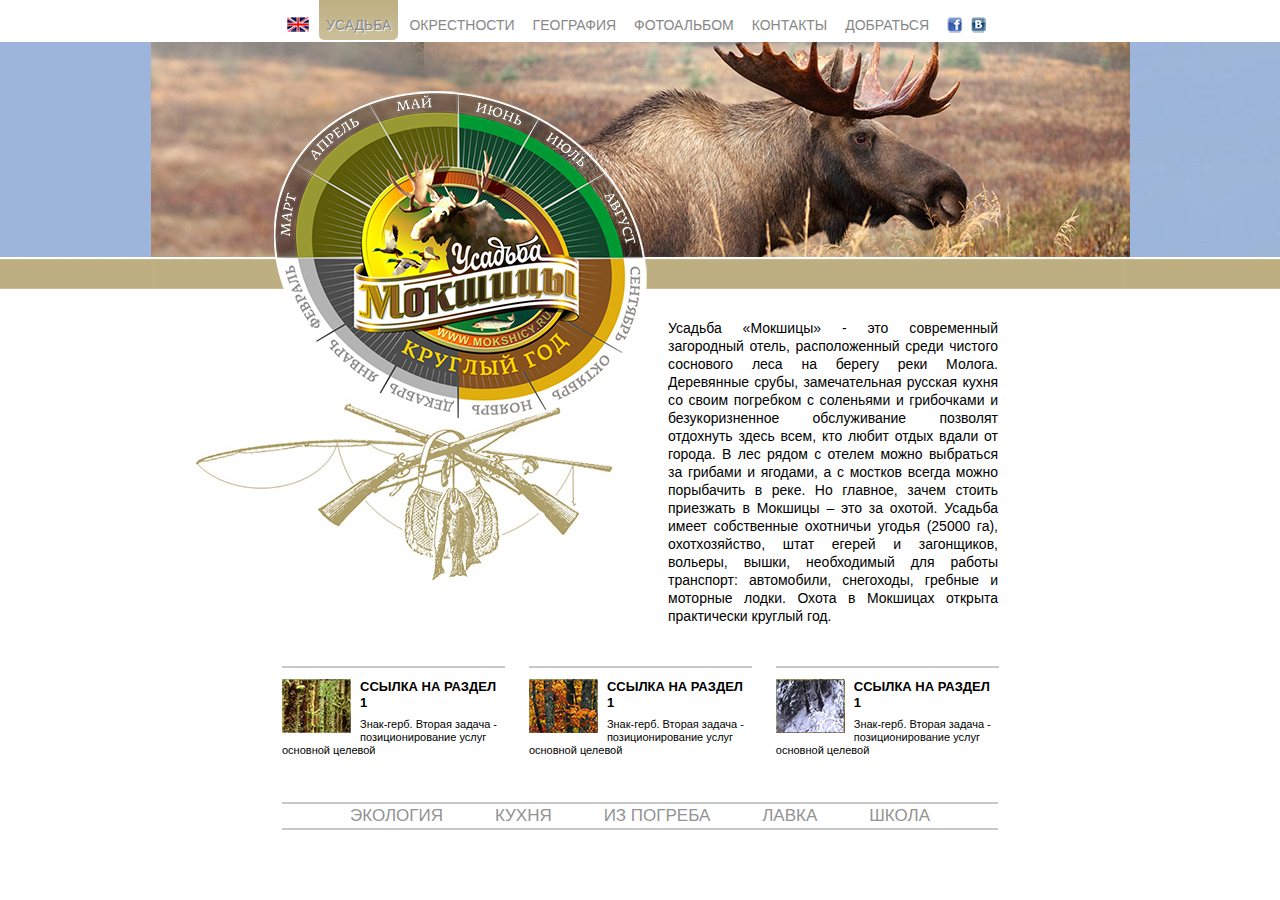
==== commit 3b7d1e2a: "center calendar link + update slider" ====
--- a/index.html
+++ b/index.html
@@ -40,6 +40,7 @@
 				<a href="/" id="summer">Summer</a>
 				<a href="/" id="winter">Winter</a>
 				<a href="/" id="autumn">Autumn</a>
+				<a href="ya.ru" id="tomain">go home</a>
 			</div>
 		</div>
 		<div class="leftContent">
@@ -76,23 +77,13 @@
 	</div>
 	<div class="backgroundLine">
 		<ul id="mycarousel">
-			<li id="winterimg"><div class="bigImg" style="background-image:url(images/bigtop0.jpg)"></div></li>
-			<li id="springimg"><div class="bigImg" style="background-image:url(images/bigtop1.jpg)"></div></li>
-			<li id="summerimg"><div class="bigImg" style="background-image:url(images/bigtop2.jpg)"></div></li>
-			<li id="autumnimg"><div class="bigImg" style="background-image:url(images/bigtop3.jpg)"></div></li>
-			<li><div class="bigImg" style="background-image:url(images/bigtop4.jpg)"></div></li>
-			<li><div class="bigImg" style="background-image:url(images/bigtop5.jpg)"></div></li>
-			<li><div class="bigImg" style="background-image:url(images/bigtop6.jpg)"></div></li>
-			<li><div class="bigImg" style="background-image:url(images/bigtop7.jpg)"></div></li>
-			<li><div class="bigImg" style="background-image:url(images/bigtop8.jpg)"></div></li>
-			<li><div class="bigImg" style="background-image:url(images/bigtop9.jpg)"></div></li>
-			<li><div class="bigImg" style="background-image:url(images/bigtop10.jpg)"></div></li>
-			<li><div class="bigImg" style="background-image:url(images/bigtop11.jpg)"></div></li>
-			<li><div class="bigImg" style="background-image:url(images/bigtop12.jpg)"></div></li>
-			<li><div class="bigImg" style="background-image:url(images/bigtop13.jpg)"></div></li>
-			<li><div class="bigImg" style="background-image:url(images/bigtop14.jpg)"></div></li>
-			<li><div class="bigImg" style="background-image:url(images/bigtop15.jpg)"></div></li>
-			<li><div class="bigImg" style="background-image:url(images/bigtop16.jpg)"></div></li>
+			<li><div class="bigImg" style="background-image:url(new_pic/ohota/o1.jpg)"><img src="images/bigtop1.jpg" /></div></li>
+			<li><div class="bigImg" style="background-image:url(new_pic/ohota/o2.jpg)"><img src="images/bigtop2.jpg" /></div></li>
+			<li><div class="bigImg" style="background-image:url(new_pic/ohota/o3.jpg)"><img src="images/bigtop3.jpg" /></div></li>
+			<li><div class="bigImg" style="background-image:url(new_pic/ohota/o4.jpg)"><img src="images/bigtop4.jpg" /></div></li>
+			<li><div class="bigImg" style="background-image:url(new_pic/ohota/o5.jpg)"><img src="images/bigtop5.jpg" /></div></li>
+			<li><div class="bigImg" style="background-image:url(new_pic/ohota/o6.jpg)"><img src="images/bigtop6.jpg" /></div></li>
+			<li><div class="bigImg" style="background-image:url(new_pic/ohota/o7.jpg)"><img src="images/bigtop7.jpg" /></div></li>
 		</ul>
 	</div>
 </body>
--- a/style.css
+++ b/style.css
@@ -194,17 +194,45 @@
 	}
 	.bigCalendar{
 		display:block;
-		width:373px;
-		height:332px;
+		width:374px;
+		height:334px;
 		position:relative;
 		background:url(images/design/bigcalendar.png) center center no-repeat;
 		}
 		.bigCalendar a{
-			display:inline-block;
-			width:184px;
-			height:160px;
+			display:block;
+			width:185px;
+			height:167px;
+			float:left;
 			font-size:0;
-			}
+			opacity:0;
+			transition: opacity 0.5s linear;
+			}
+			.bigCalendar a:hover{
+				opacity:1;
+				}
+			.bigCalendar a#winter:hover{
+				background:url(images/design/bigcalendarhover.png) 0px -166px no-repeat;
+				}
+			.bigCalendar a#spring:hover{
+				background:url(images/design/bigcalendarhover.png) 0 1px no-repeat;
+				}
+			.bigCalendar a#summer:hover{
+				background:url(images/design/bigcalendarhover.png) -185px 1px no-repeat;
+				}
+			.bigCalendar a#autumn:hover{
+				background:url(images/design/bigcalendarhover.png) -185px -166px no-repeat;
+				}
+			.bigCalendar #tomain{
+				display:block;
+				width:215px;
+				height:189px;
+				position:absolute;
+				z-index:2;
+				top:72px;
+				left:82px;
+				border-radius: 102px 146px 86px 149px;
+				}
 .huntingCalendar{
 	margin:0 0 0 -38px;
 	padding: 2px 0 70px 30px;
@@ -247,11 +275,39 @@
 		background:url(images/design/normalcalendar.png) center 0 no-repeat;
 		}
 		.normalCalendar a{
-			display:inline-block;
-			width:106px;
-			height:120px;
+			display:block;
+			width:120px;
+			height:108px;
+			float:left;
 			font-size:0;
-			}
+			opacity:0;
+			transition: opacity 0.5s linear;
+			}
+			.normalCalendar a:hover{
+				opacity:1;
+				}
+			.normalCalendar a#winter:hover{
+				background:url(images/design/normalcalendarhover.png) -1px -108px no-repeat;
+				}
+			.normalCalendar a#spring:hover{
+				background:url(images/design/normalcalendarhover.png) -1px 0 no-repeat;
+				}
+			.normalCalendar a#summer:hover{
+				background:url(images/design/normalcalendarhover.png) -121px 0px no-repeat;
+				}
+			.normalCalendar a#autumn:hover{
+				background:url(images/design/normalcalendarhover.png) -121px -108px no-repeat;
+				}
+			.normalCalendar #tomain{
+				display:block;
+				width:147px;
+				height:125px;
+				position:absolute;
+				z-index:2;
+				top:46px;
+				left:47px;
+				border-radius: 149px 188px 129px 142px;
+				}
 .sideSections{
 	clear:both;
 	padding:0 0 0 10px;
@@ -554,6 +610,9 @@
 			padding:1px 0 1px 16px;
 			background:url(images/design/datepicker.png) left center no-repeat;
 			}
+		.miniBookingForm .datePick{
+			width:134px;
+			}
 		.miniBookingForm .rightPart a{
 			color:#880000;
 			}
@@ -590,6 +649,7 @@
 		height:215px;
 		z-index:0;
 		position:absolute;
+		text-align:center;
 		}
 	.middleImg{
 		display:block;
@@ -597,6 +657,7 @@
 		height:121px;
 		z-index:0;
 		position:absolute;
+		text-align:center;
 		}
 		#winterimg div{
 			background:url(images/bigwinter.jpg) center 0 repeat-x;
